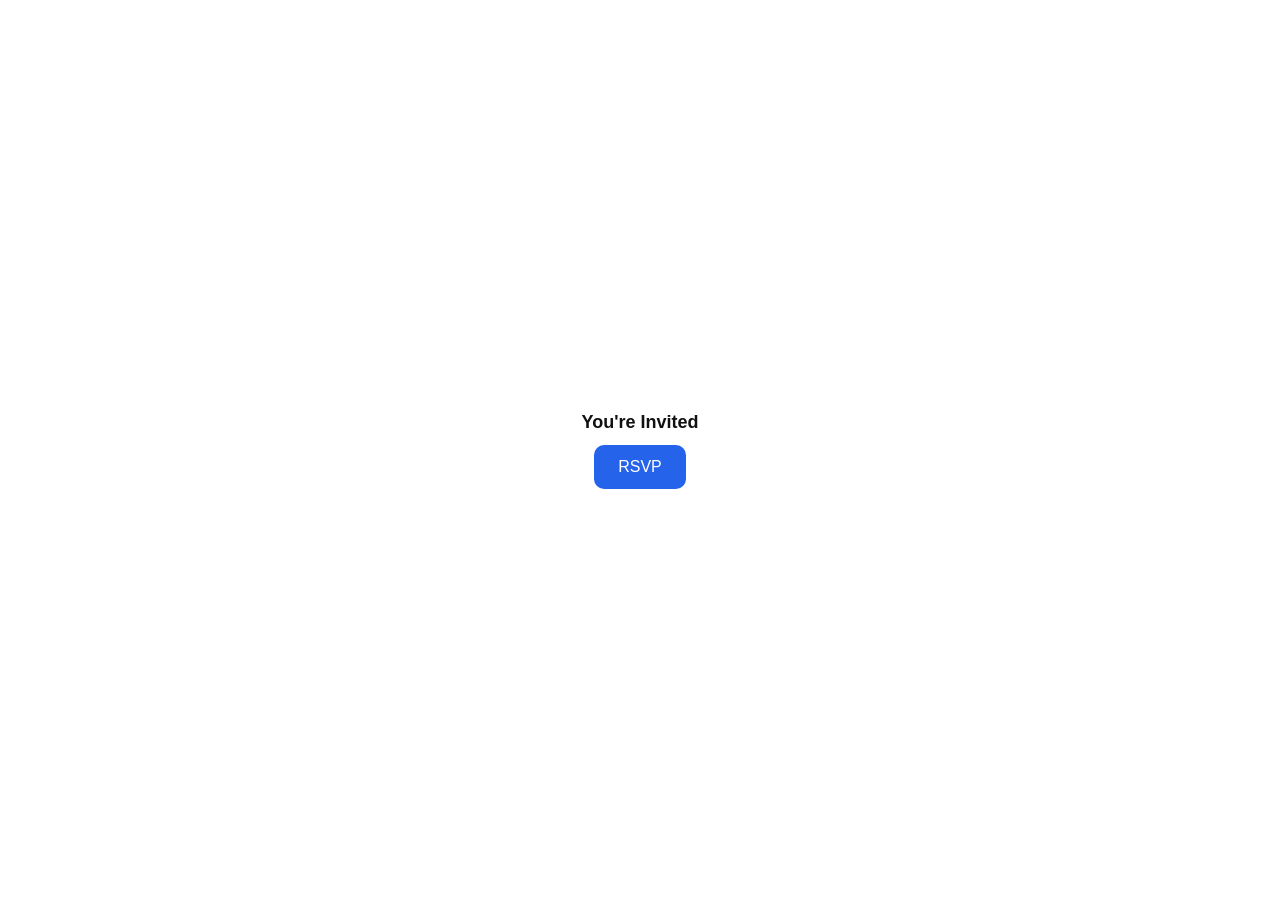
==== index.html @ c236dbad "Set up basic repo" ====
<!doctype html>
<html lang="en">
<head>
<meta charset="utf-8">
<meta name="viewport" content="width=device-width, initial-scale=1, maximum-scale=1">
<title>You're Invited</title>
<link rel="stylesheet" href="styles.css">
</head>
<body>

<div class="page landing">
  <h1>You're Invited</h1>
  <a class="btn-link" href="form.html">RSVP</a>
</div>

</body>
</html>
---- styles.css ----
:root {
  --bg: #ffffff;
  --fg: #111111;
  --accent: #2563eb;
  --space: 12px;
  --radius: 10px;
  --font: -apple-system, BlinkMacSystemFont, "Segoe UI", Roboto, sans-serif;
  --field-bg: #f5f5f5;
  --border: #d9d9d9;
  --stroke-color: #111111;
  --stroke-width: 4;
}

* { box-sizing: border-box; }

html, body {
  height: 100%;
  margin: 0;
  overflow: hidden;
  overscroll-behavior: none;
  background: var(--bg);
  color: var(--fg);
  font-family: var(--font);
}

.page {
  height: 100dvh;
  display: flex;
  flex-direction: column;
  gap: var(--space);
  padding: var(--space);
}

h1 {
  margin: 0;
  font-size: 18px;
  text-align: center;
  flex: 0 0 auto;
}

/* landing page */

.page.landing {
  align-items: center;
  justify-content: center;
  text-align: center;
}

.btn-link {
  display: inline-flex;
  align-items: center;
  justify-content: center;
  min-height: 44px;
  padding: 0 calc(var(--space) * 2);
  font-size: 16px;
  font-family: var(--font);
  color: var(--bg);
  background: var(--accent);
  border: none;
  border-radius: var(--radius);
  text-decoration: none;
}

/* drawing canvas */

.canvas-wrap {
  flex: 1 1 auto;
  min-height: 0;
  display: flex;
  align-items: center;
  justify-content: center;
  position: relative;
}

#drawing-svg {
  width: 100%;
  height: 100%;
  aspect-ratio: 1;
  max-width: 100%;
  max-height: 100%;
  background: var(--field-bg);
  border: 1px solid var(--border);
  border-radius: var(--radius);
  touch-action: none;
  display: block;
}

.clear-btn {
  position: absolute;
  top: calc(var(--space) / 2);
  right: calc(var(--space) / 2);
  min-height: 32px;
  padding: 0 var(--space);
  border: 1px solid var(--border);
  border-radius: var(--radius);
  background: var(--bg);
  color: var(--fg);
  font-size: 14px;
  font-family: var(--font);
}

/* form */

form {
  flex: 0 0 auto;
  display: flex;
  flex-direction: column;
  gap: calc(var(--space) / 2);
}

.field {
  width: 100%;
  min-height: 44px;
  padding: var(--space);
  font-size: 16px;
  font-family: var(--font);
  color: var(--fg);
  background: var(--field-bg);
  border: 1px solid var(--border);
  border-radius: var(--radius);
  resize: none;
}

.submit-btn {
  min-height: 44px;
  padding: var(--space);
  font-size: 16px;
  font-family: var(--font);
  color: var(--bg);
  background: var(--accent);
  border: none;
  border-radius: var(--radius);
}

.hp-field {
  position: absolute;
  left: -9999px;
  top: -9999px;
}
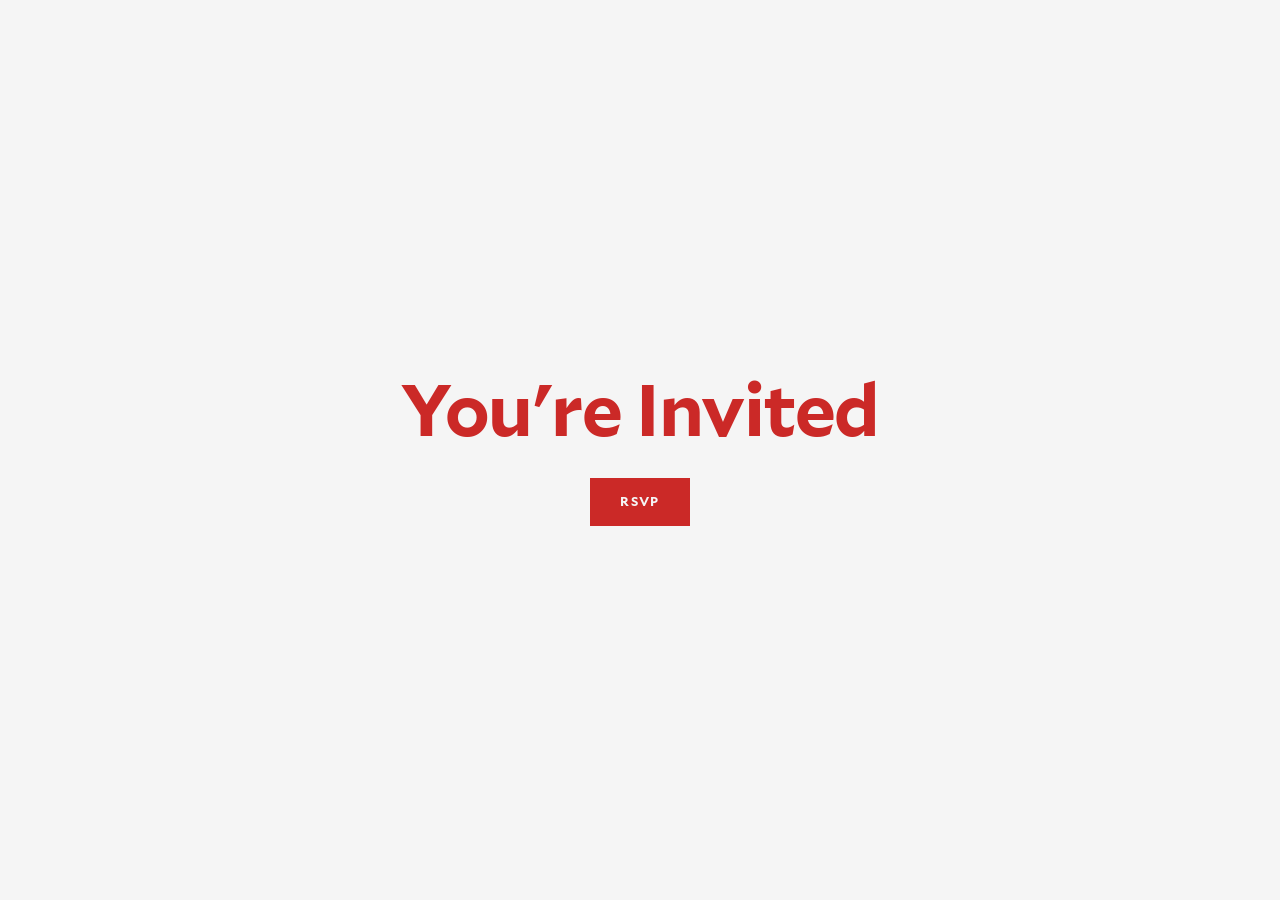
==== commit 91292a9a: "Redesign basics" ====
--- a/index.html
+++ b/index.html
@@ -4,6 +4,7 @@
 <meta charset="utf-8">
 <meta name="viewport" content="width=device-width, initial-scale=1, maximum-scale=1">
 <title>You're Invited</title>
+<link rel="stylesheet" href="fonts.css">
 <link rel="stylesheet" href="styles.css">
 </head>
 <body>
--- a/fonts.css
+++ b/fonts.css
@@ -0,0 +1,25 @@
+@font-face {
+	font-family: "qWNHNgXEpEmhJDNFu8";
+	font-weight: normal;
+	src: url('[data-uri]') format('woff');
+}
+
+@font-face {
+	font-family: "qWNHNgXEpEmhJDNFu8";
+	font-weight: bold;
+	src: url('[data-uri]') format('woff');
+}
+
+@font-face {
+	font-family: "qWNHNgXEpEmhJDNFu8";
+	font-weight: normal;
+	font-style: italic;
+	src: url('[data-uri]